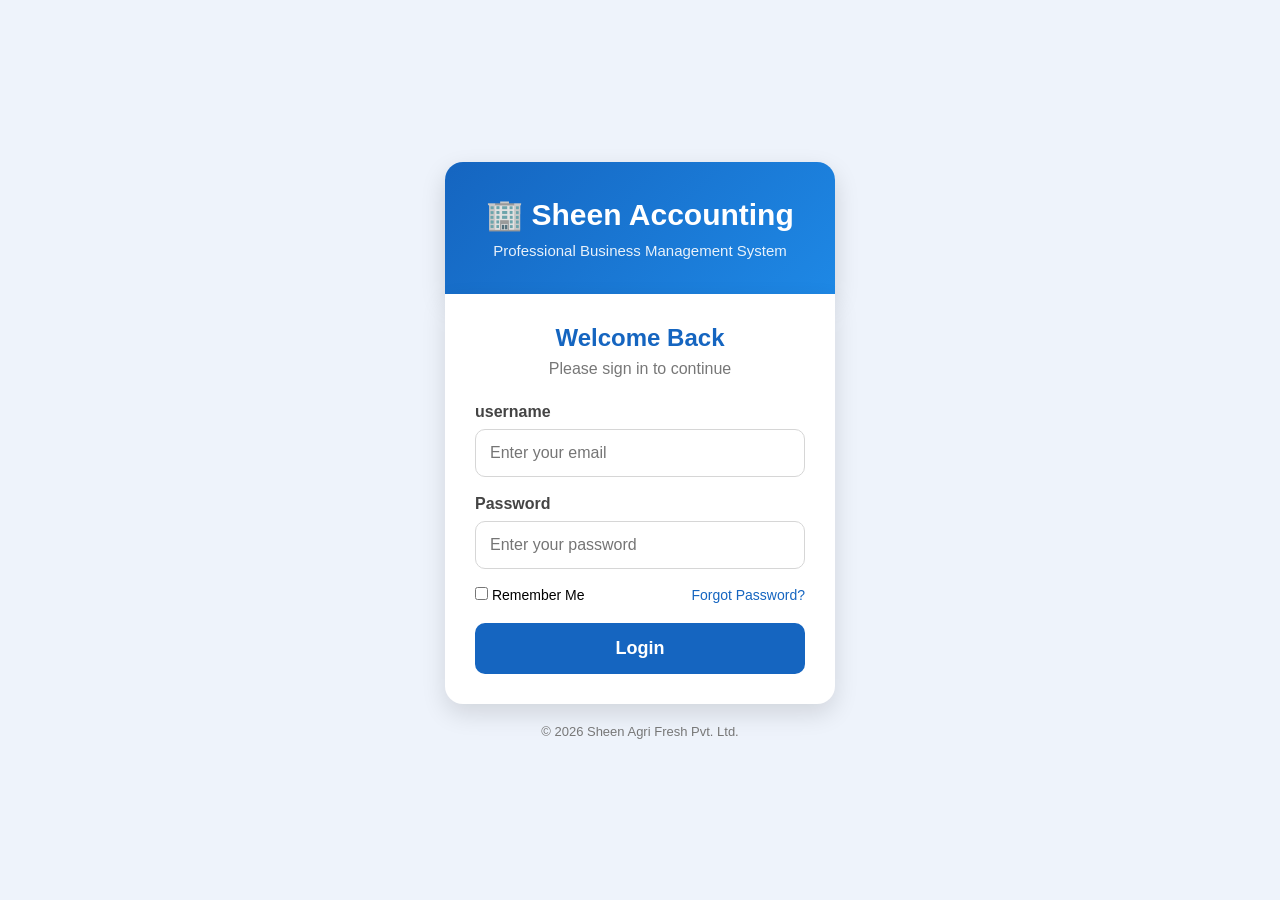
==== index.html @ 0e9beb1a "Change label from 'Email Address' to 'username'" ====
<!DOCTYPE html>
<html lang="en">
<head>
<meta charset="UTF-8">
<meta name="viewport" content="width=device-width, initial-scale=1.0">
<title>Sheen Accounting</title>

<link rel="stylesheet" href="login.css">
</head>

<body>

<div class="login-page">

<div class="top-banner">
    <h1>🏢 Sheen Accounting</h1>
    <p>Professional Business Management System</p>
</div>

<div class="login-card">

<h2>Welcome Back</h2>
<p>Please sign in to continue</p>

<div class="input-group">
<label>username</label>
<input
type="email"
id="email"
placeholder="Enter your email">
</div>

<div class="input-group">
<label>Password</label>
<input
type="password"
id="password"
placeholder="Enter your password">
</div>

<div class="options">
<label>
<input type="checkbox">
Remember Me
</label>

<a href="#">Forgot Password?</a>
</div>

<button id="loginBtn">
Login
</button>

</div>

<div class="copyright">
© 2026 Sheen Agri Fresh Pvt. Ltd.
</div>

</div>

<script type="module" src="js/login.js"></script>

</body>
</html>
---- login.css ----
*{
margin:0;
padding:0;
box-sizing:border-box;
font-family:Arial,Helvetica,sans-serif;
}

body{

background:#eef3fb;

min-height:100vh;

display:flex;

justify-content:center;

align-items:center;

}

.login-page{

width:100%;

max-width:430px;

padding:20px;

}

.top-banner{

background:linear-gradient(135deg,#1565c0,#1e88e5);

color:white;

padding:35px 25px;

border-radius:18px 18px 0 0;

text-align:center;

box-shadow:0 10px 25px rgba(0,0,0,.15);

}

.top-banner h1{

font-size:30px;

margin-bottom:10px;

}

.top-banner p{

opacity:.9;

font-size:15px;

}

.login-card{

background:white;

padding:30px;

border-radius:0 0 18px 18px;

box-shadow:0 10px 25px rgba(0,0,0,.12);

}

.login-card h2{

text-align:center;

color:#1565c0;

margin-bottom:8px;

}

.login-card p{

text-align:center;

color:#777;

margin-bottom:25px;

}

.input-group{

margin-bottom:18px;

}

.input-group label{

display:block;

margin-bottom:8px;

font-weight:bold;

color:#444;

}

.input-group input{

width:100%;

padding:14px;

border:1px solid #d6d6d6;

border-radius:10px;

font-size:16px;

}

.input-group input:focus{

border-color:#1565c0;

outline:none;

}

.options{

display:flex;

justify-content:space-between;

align-items:center;

margin-bottom:20px;

font-size:14px;

}

.options a{

text-decoration:none;

color:#1565c0;

}

button{

width:100%;

padding:15px;

border:none;

border-radius:10px;

background:#1565c0;

color:white;

font-size:18px;

font-weight:bold;

cursor:pointer;

transition:.3s;

}

button:hover{

background:#0d47a1;

}

button:active{

transform:scale(.98);

}

.copyright{

margin-top:20px;

text-align:center;

color:#777;

font-size:13px;

}

@media(max-width:600px){

.login-page{

padding:15px;

}

.top-banner{

padding:28px 20px;

}

.top-banner h1{

font-size:26px;

}

.login-card{

padding:25px;

}

}
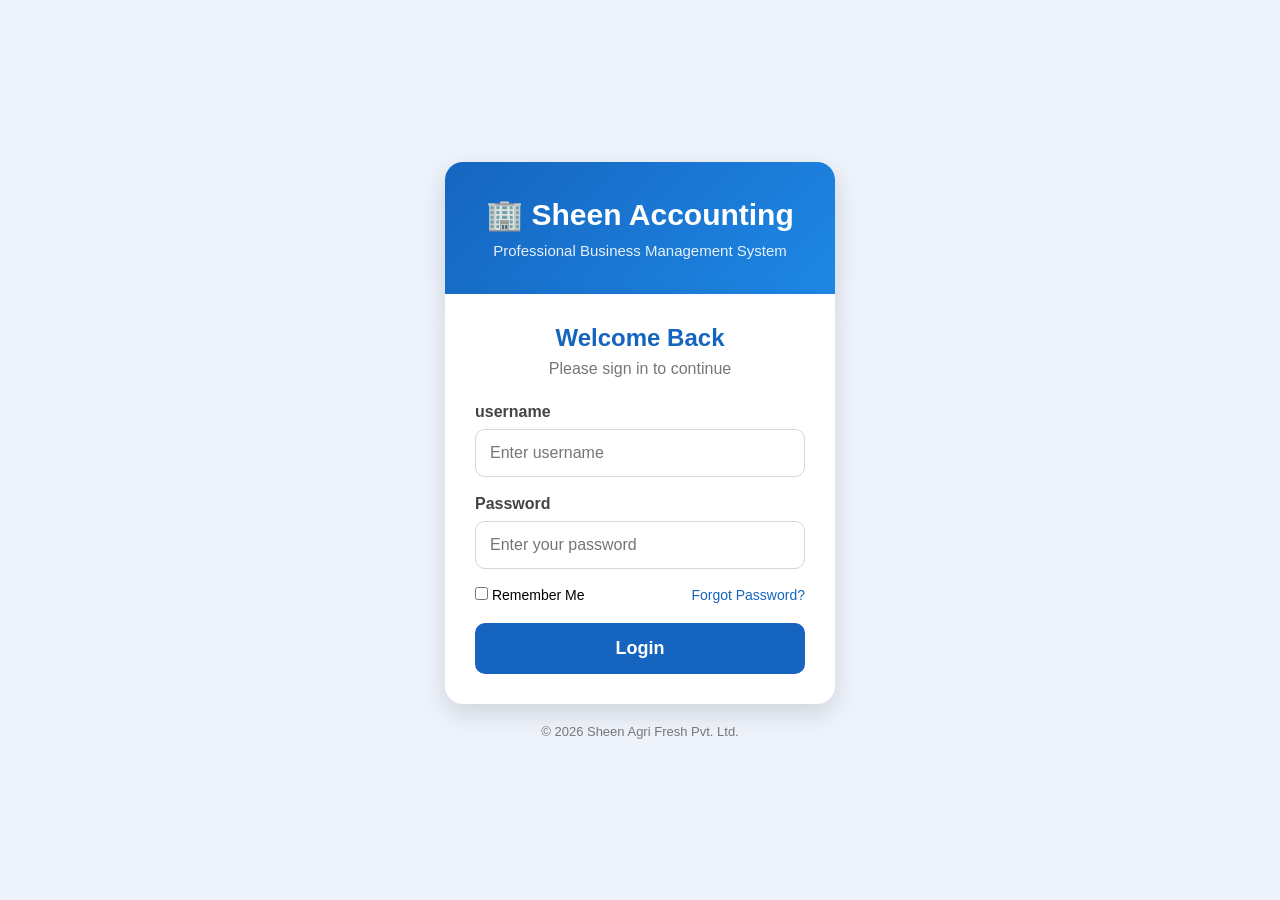
==== commit 942ef191: "Change email input to username input" ====
--- a/index.html
+++ b/index.html
@@ -25,9 +25,9 @@
 <div class="input-group">
 <label>username</label>
 <input
-type="email"
-id="email"
-placeholder="Enter your email">
+type="text"
+id="username"
+placeholder="Enter username">
 </div>
 
 <div class="input-group">
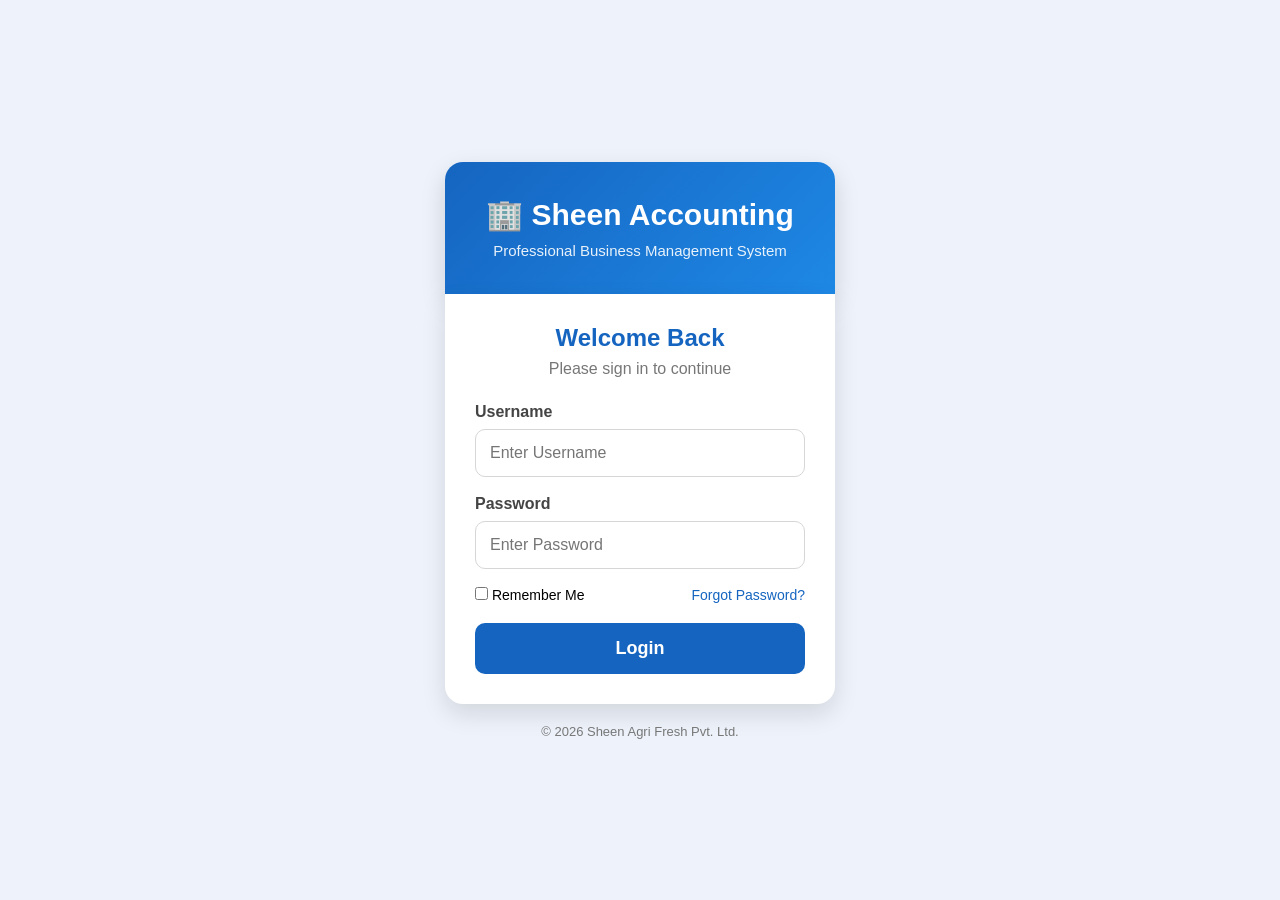
==== commit e3d02c7c: "Correct label casing and placeholder text" ====
--- a/index.html
+++ b/index.html
@@ -23,11 +23,11 @@
 <p>Please sign in to continue</p>
 
 <div class="input-group">
-<label>username</label>
+<label>Username</label>
 <input
 type="text"
 id="username"
-placeholder="Enter username">
+placeholder="Enter Username">
 </div>
 
 <div class="input-group">
@@ -35,7 +35,7 @@
 <input
 type="password"
 id="password"
-placeholder="Enter your password">
+placeholder="Enter Password">
 </div>
 
 <div class="options">
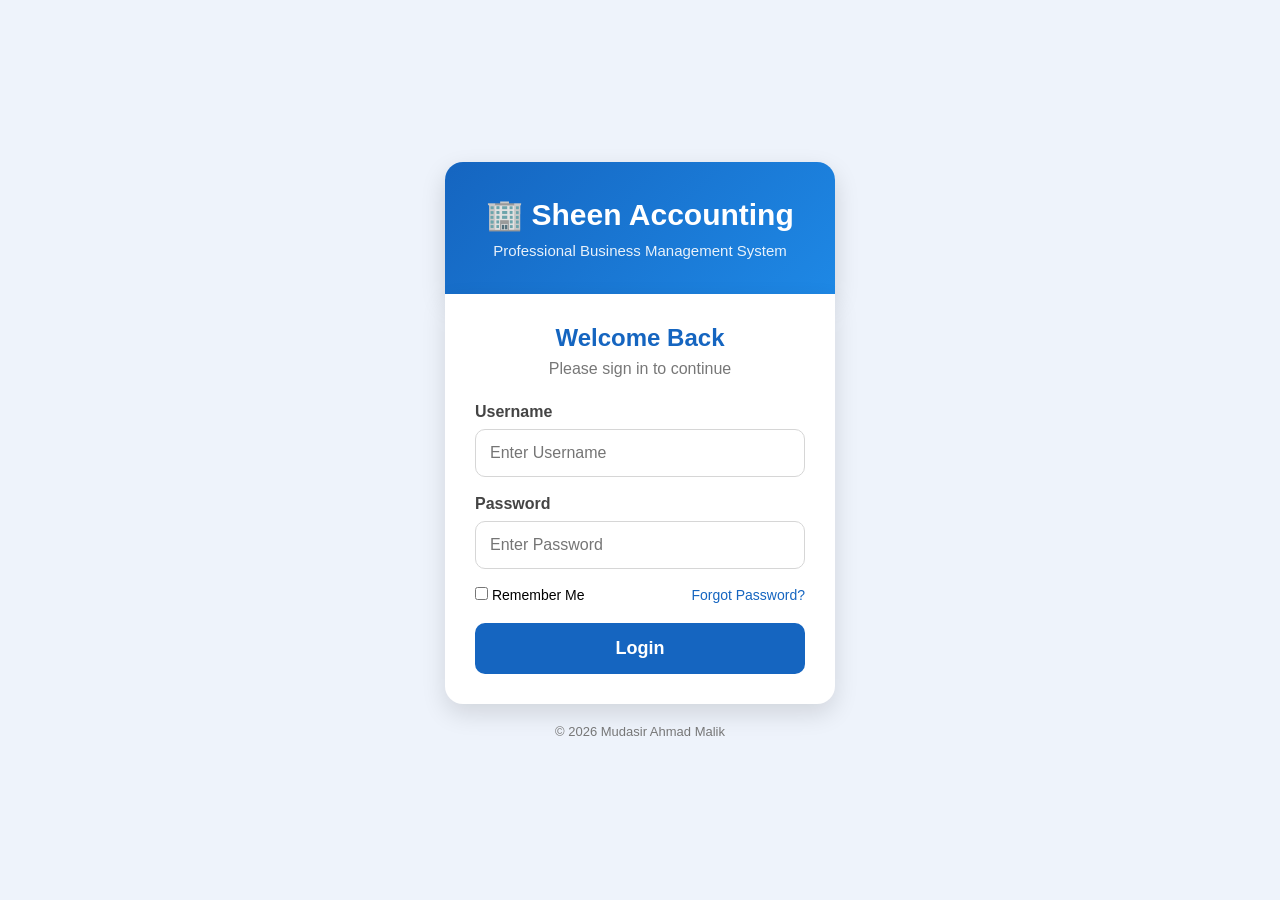
==== commit 00c1c344: "Update copyright name in index.html" ====
--- a/index.html
+++ b/index.html
@@ -54,7 +54,7 @@
 </div>
 
 <div class="copyright">
-© 2026 Sheen Agri Fresh Pvt. Ltd.
+© 2026 Mudasir Ahmad Malik
 </div>
 
 </div>
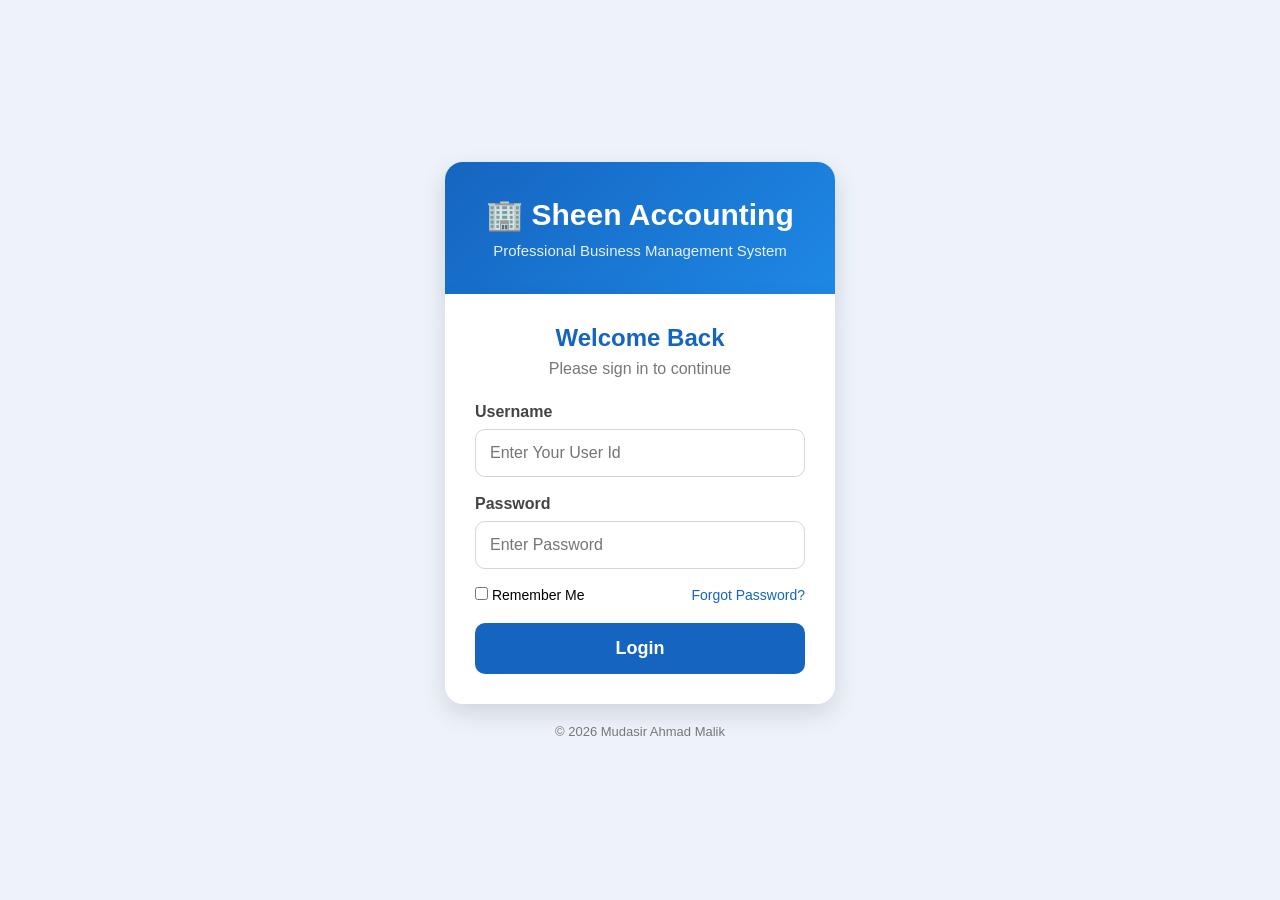
==== commit 3a5b25d5: "Update index.html" ====
--- a/index.html
+++ b/index.html
@@ -27,7 +27,7 @@
 <input
 type="text"
 id="username"
-placeholder="Enter Username">
+placeholder="Enter Your User Id">
 </div>
 
 <div class="input-group">
@@ -59,7 +59,7 @@
 
 </div>
 
-<script type="module" src="js/login.js"></script>
+<script src="js/login.js"></script>
 
 </body>
 </html>
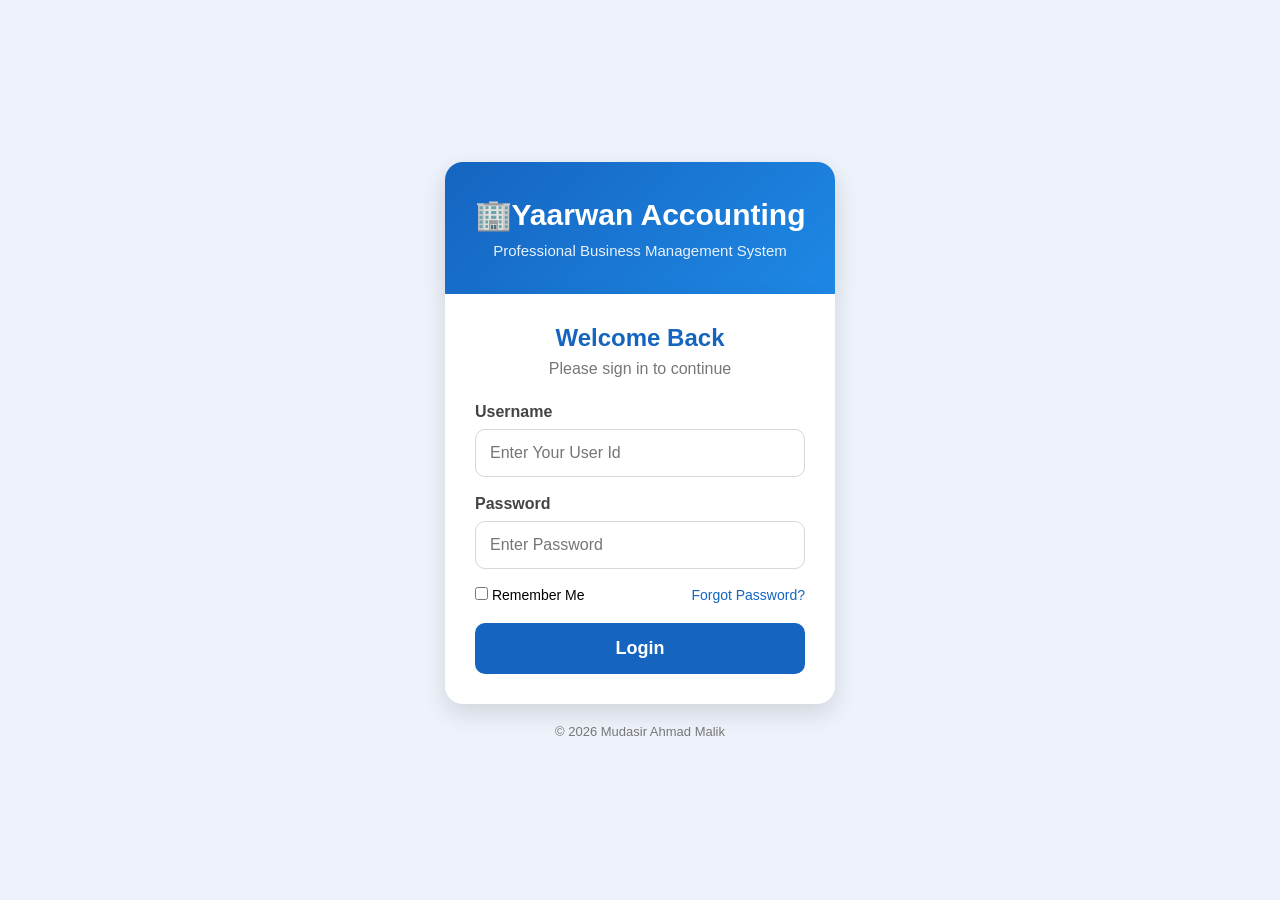
==== commit cdf0861a: "Update company name in the top banner" ====
--- a/index.html
+++ b/index.html
@@ -13,7 +13,7 @@
 <div class="login-page">
 
 <div class="top-banner">
-    <h1>🏢 Sheen Accounting</h1>
+    <h1>🏢Yaarwan Accounting</h1>
     <p>Professional Business Management System</p>
 </div>
 
